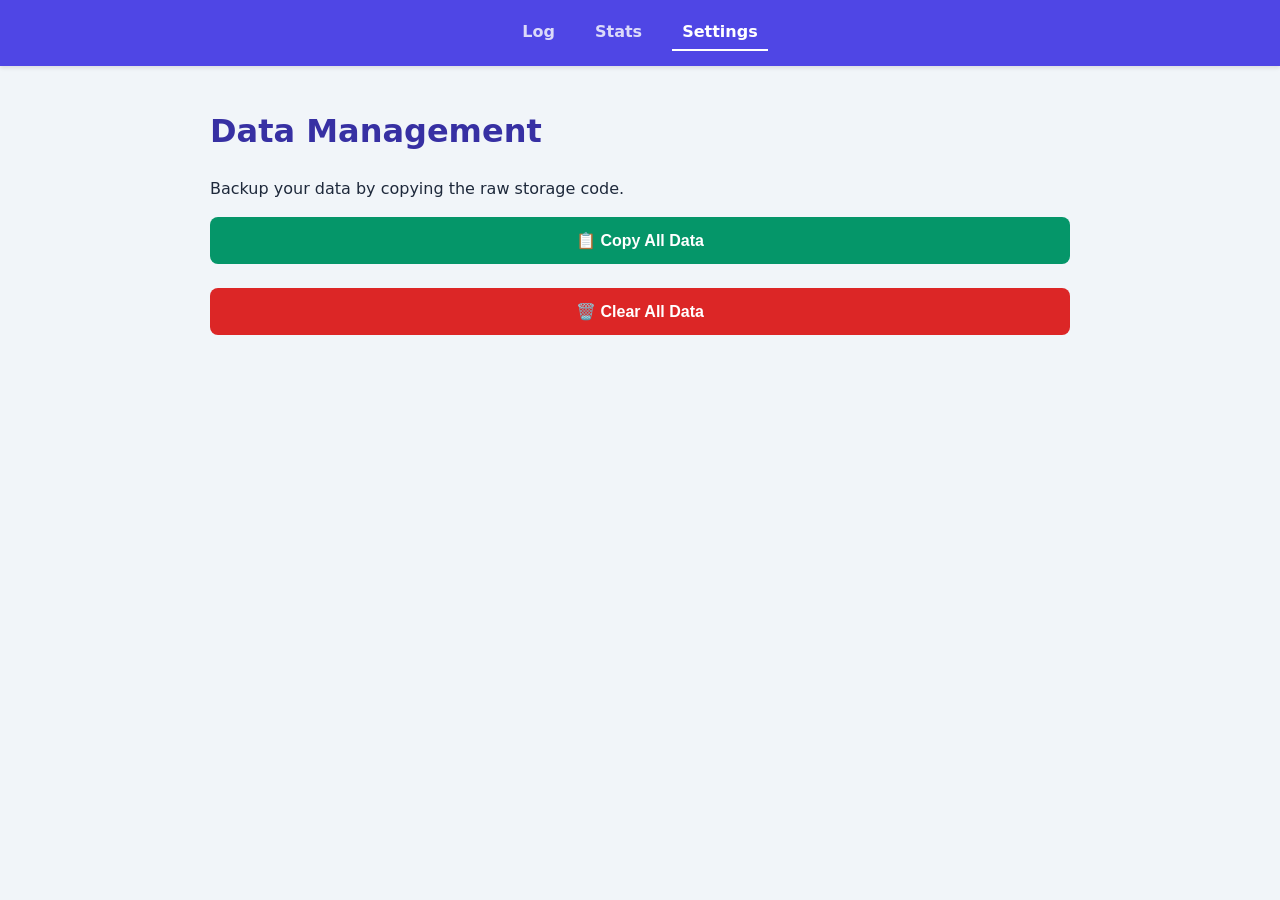
==== settings.html @ 2337b8ce "Add files via upload" ====
<!DOCTYPE html>
<html lang="en">
<head>
    <link rel="manifest" href="manifest.json">
<meta name="theme-color" content="#4f46e5">

<script>
  // Register the Service Worker
  if ('serviceWorker' in navigator) {
    navigator.serviceWorker.register('sw.js');
  }
</script>
    <meta charset="UTF-8">
    <meta name="viewport" content="width=device-width, initial-scale=1.0">
    <title>Settings - FitTrack</title>
    <link rel="stylesheet" href="style.css">
</head>
<body>
    <nav>
        <a href="index.html">Log</a>
        <a href="stats.html">Stats</a>
        <a href="settings.html" class="active">Settings</a>
    </nav>

    <main>
        <h1>Data Management</h1>
        <div class="form">
            <p>Backup your data by copying the raw storage code.</p>
            <button onclick="copyDataToClipboard()" style="background: #059669;">📋 Copy All Data</button>
            <br><br>
            <button onclick="if(confirm('Clear all?')) { localStorage.clear(); location.reload(); }" style="background: #dc2626;">🗑️ Clear All Data</button>
        </div>
    </main>
    <script src="script.js"></script>
</body>
</html>
---- style.css ----
:root {
    --primary: #4f46e5;
    --primary-dark: #3730a3;
    --bg: #f1f5f9;
    --card: #ffffff;
    --text: #1e293b;
    --success: #10b981;
    --danger: #ef4444;
}

* { box-sizing: border-box; }

body {
    font-family: 'Segoe UI', system-ui, sans-serif;
    background-color: var(--bg);
    color: var(--text);
    margin: 0;
    line-height: 1.5;
}

/* --- NAVIGATION --- */
nav {
    display: flex;
    justify-content: center;
    gap: 20px;
    background: var(--primary);
    padding: 15px;
    position: sticky;
    top: 0;
    z-index: 1000;
    box-shadow: 0 2px 4px rgba(0,0,0,0.1);
}

nav a {
    color: white;
    text-decoration: none;
    font-weight: 600;
    opacity: 0.8;
    transition: opacity 0.3s;
    padding: 5px 10px;
}

nav a.active { opacity: 1; border-bottom: 2px solid white; }

/* --- LAYOUT --- */
main {
    padding: 20px;
    max-width: 900px; /* Increased for desktop readability */
    margin: auto;
}

h1, h2, h3 { color: var(--primary-dark); }

/* --- GRID SYSTEM --- */
.grid-inputs {
    display: grid;
    grid-template-columns: repeat(auto-fit, minmax(140px, 1fr));
    gap: 15px;
    margin-bottom: 15px;
}

/* --- CARDS & FORMS --- */
.goals-container, .card, form {
    background: var(--card);
    padding: 20px;
    border-radius: 12px;
    box-shadow: 0 4px 6px -1px rgba(0,0,0,0.05);
    margin-bottom: 25px;
}

.goals-container { background: #eef2ff; border: 1px solid #e0e7ff; }

.input-group { display: flex; flex-direction: column; margin-bottom: 10px; }

label { font-size: 0.9rem; font-weight: 600; margin-bottom: 5px; color: #475569; }

input, select {
    padding: 12px;
    border: 1px solid #cbd5e1;
    border-radius: 8px;
    font-size: 16px; /* Prevents auto-zoom on iOS */
    width: 100%;
}

button {
    width: 100%;
    padding: 14px;
    background: var(--primary);
    color: white;
    border: none;
    border-radius: 8px;
    font-weight: bold;
    font-size: 1rem;
    cursor: pointer;
    transition: background 0.3s;
}

button:hover { background: var(--primary-dark); }

/* --- TABLE RESPONSIVENESS --- */
.table-container {
    overflow-x: auto; /* Critical for mobile */
    background: white;
    border-radius: 12px;
}

table {
    width: 100%;
    border-collapse: collapse;
    min-width: 500px; /* Ensures table doesn't squish too much */
}

th, td {
    padding: 15px;
    text-align: left;
    border-bottom: 1px solid #f1f5f9;
}

th { background: #f8fafc; font-size: 0.85rem; text-transform: uppercase; }

small { display: block; margin-top: 4px; font-weight: bold; }

/* --- CHARTS RESPONSIVENESS --- */
.charts-grid {
    display: grid;
    grid-template-columns: repeat(auto-fit, minmax(280px, 1fr));
    gap: 20px;
}

.chart-box {
    background: white;
    padding: 15px;
    border-radius: 12px;
    border: 1px solid #e2e8f0;
    height: 300px; /* Fixed height for chart consistency */
}

/* --- MOBILE SPECIFIC ADJUSTMENTS --- */
@media (max-width: 600px) {
    main { padding: 15px; }
    
    .grid-inputs {
        grid-template-columns: 1fr 1fr; /* 2 columns on mobile */
    }

    h1 { font-size: 1.5rem; }
}
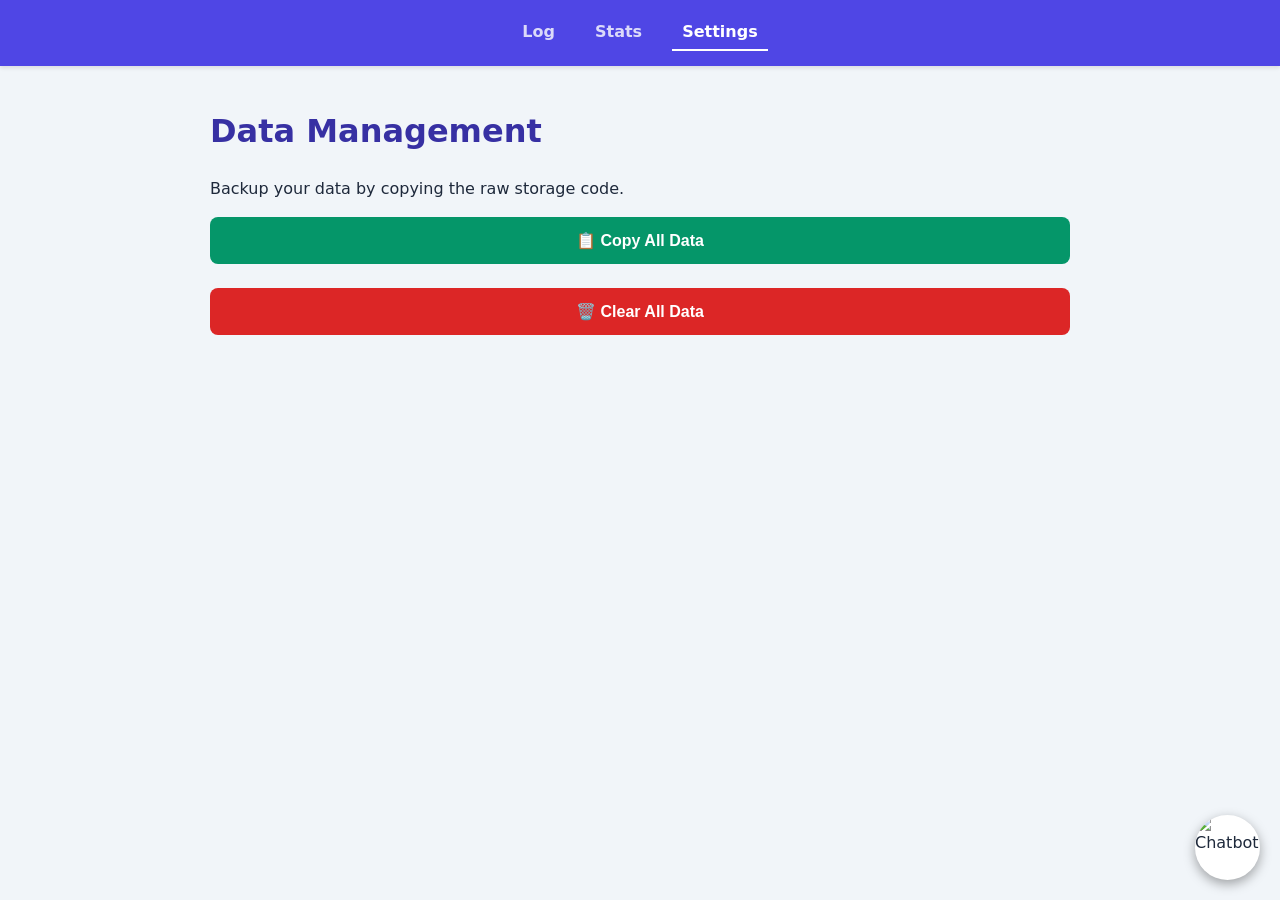
==== commit 495baa3c: "Add chatbot feature to settings.html Added floating chatbot button and chat overlay to settings page" ====
--- a/settings.html
+++ b/settings.html
@@ -31,6 +31,26 @@
             <button onclick="if(confirm('Clear all?')) { localStorage.clear(); location.reload(); }" style="background: #dc2626;">🗑️ Clear All Data</button>
         </div>
     </main>
+
+        <!-- Floating Chatbot Button -->
+<div id="chat-float-btn">
+    <img src="images/bot.png" alt="Chatbot">
+</div>
+
+<!-- Chat Overlay -->
+<div id="chat-overlay">
+    <div id="chat-box">
+        <button id="chat-close">✖</button>
+
+        <div class="chat-open-area">
+            <p>Open FitTrack Coach</p>
+            <button id="open-chat-link">Start Chat</button>
+        </div>
+    </div>
+</div>
+
+    
     <script src="script.js"></script>
 </body>
-</html>+
+</html>
--- a/style.css
+++ b/style.css
@@ -135,6 +135,83 @@
     height: 300px; /* Fixed height for chart consistency */
 }
 
+
+#chat-float-btn {
+  position: fixed;
+  bottom: 20px;
+  right: 20px;
+  width: 65px;
+  height: 65px;
+  border-radius: 50%;
+  overflow: hidden;
+  cursor: pointer;
+  box-shadow: 0 4px 12px rgba(0,0,0,.35);
+  z-index: 9999;
+  background: white;
+}
+
+#chat-float-btn img {
+  width: 100%;
+  height: 100%;
+  object-fit: cover;
+}
+
+#chat-overlay {
+  position: fixed;
+  inset: 0;
+  display: none;
+  background: rgba(0,0,0,.45);
+  z-index: 9998;
+}
+
+#chat-box {
+  position: absolute;
+  bottom: 90px;
+  right: 20px;
+  width: 360px;
+  height: 520px;
+  background: white;
+  border-radius: 16px;
+  box-shadow: 0 6px 20px rgba(0,0,0,.4);
+  padding: 20px;
+}
+
+#chat-close {
+  position: absolute;
+  top: 10px;
+  right: 10px;
+  border: none;
+  background: #ef4444;
+  color: white;
+  border-radius: 50%;
+  width: 32px;
+  height: 32px;
+  cursor: pointer;
+}
+
+.chat-open-area {
+  height: 100%;
+  display: flex;
+  flex-direction: column;
+  justify-content: center;
+  align-items: center;
+  gap: 15px;
+}
+
+.chat-open-area button {
+  width: auto;
+  padding: 10px 18px;
+}
+
+@media (max-width:480px){
+  #chat-box{
+    width: 90vw;
+    right: 5vw;
+    height: 80vh;
+  }
+}
+
+
 /* --- MOBILE SPECIFIC ADJUSTMENTS --- */
 @media (max-width: 600px) {
     main { padding: 15px; }
@@ -144,4 +221,5 @@
     }
 
     h1 { font-size: 1.5rem; }
-}+
+}
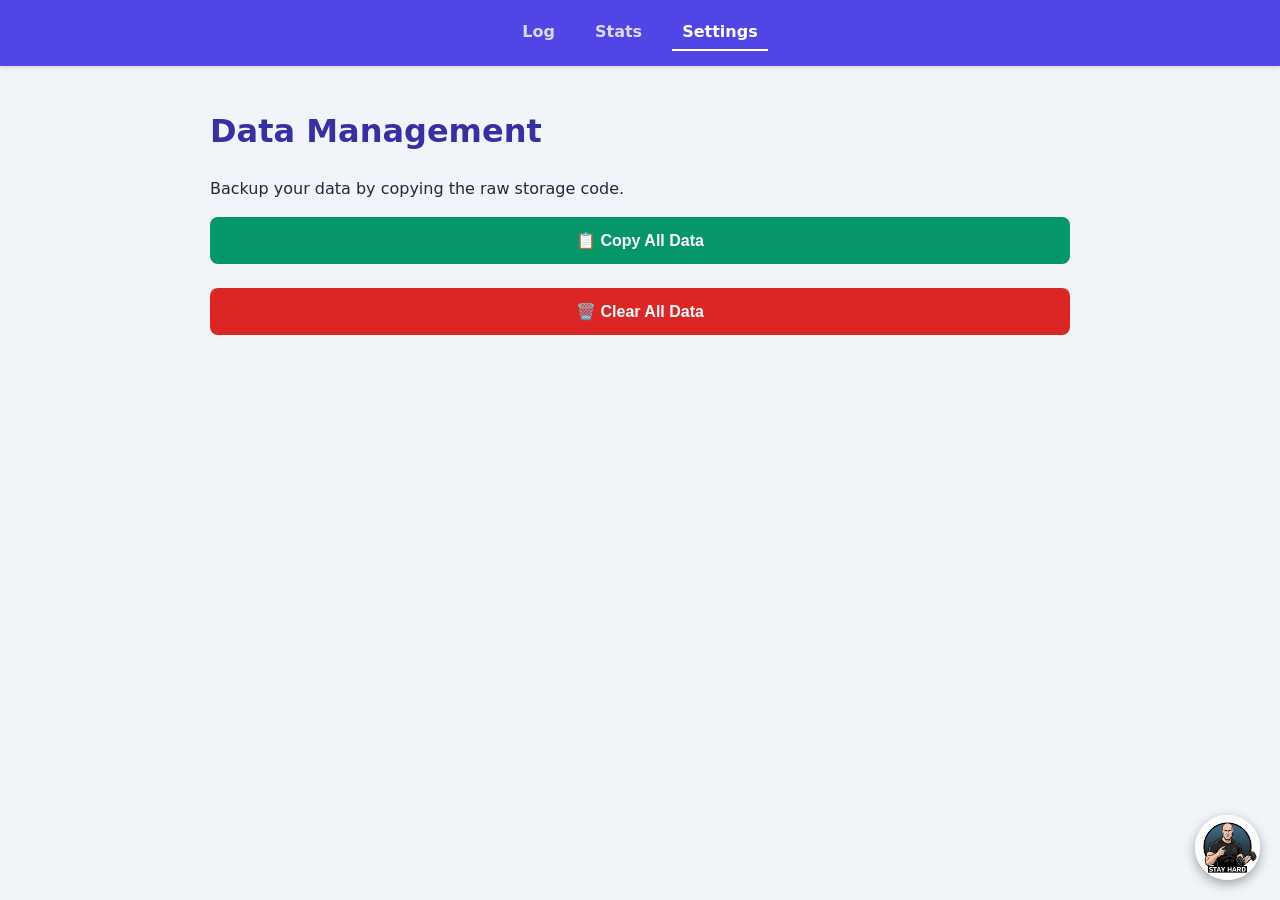
==== commit 110d0f05: "Fix chatbot image source in settings.html" ====
--- a/settings.html
+++ b/settings.html
@@ -34,7 +34,7 @@
 
         <!-- Floating Chatbot Button -->
 <div id="chat-float-btn">
-    <img src="images/bot.png" alt="Chatbot">
+    <img src="bot.png" alt="Chatbot">
 </div>
 
 <!-- Chat Overlay -->
@@ -54,3 +54,4 @@
 </body>
 
 </html>
+
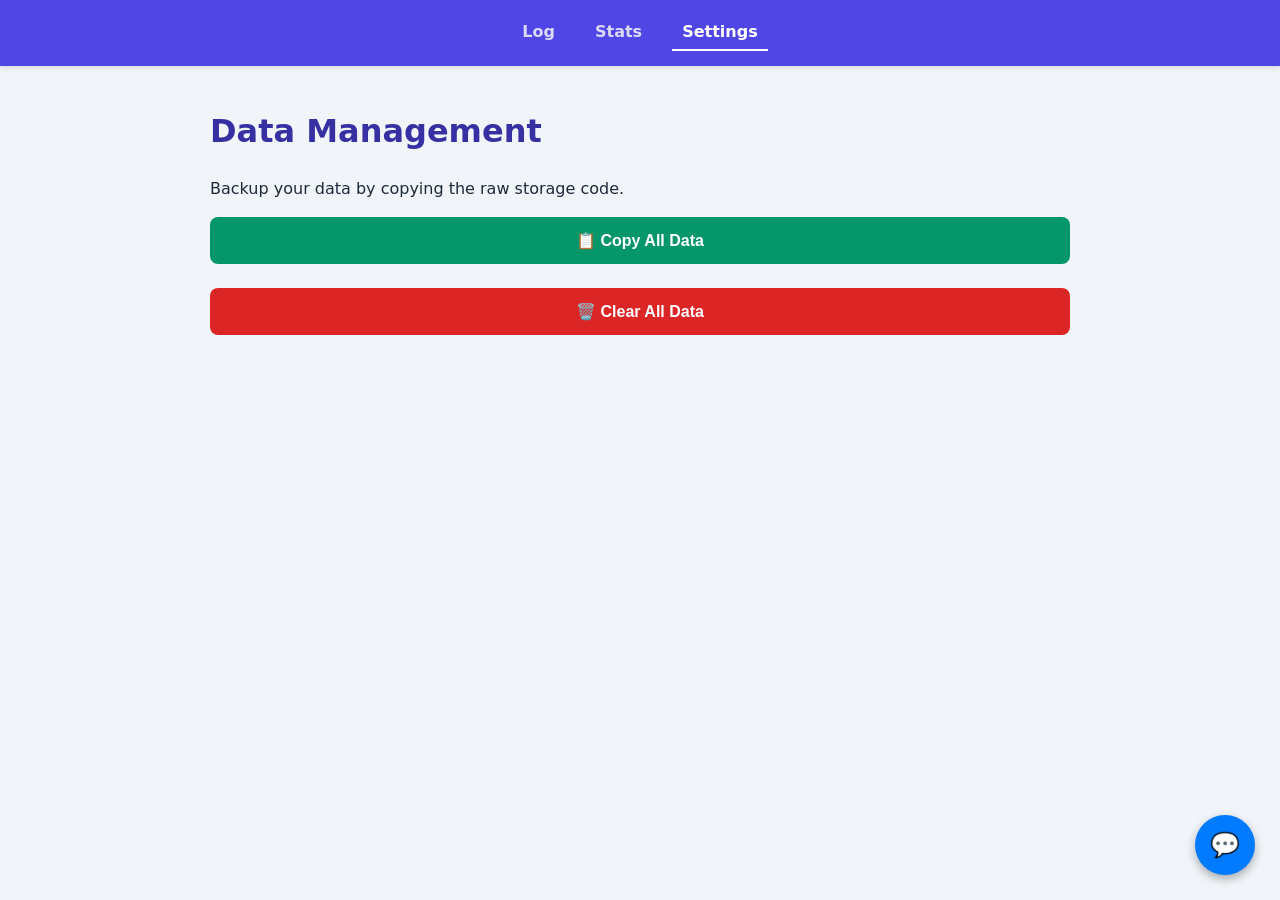
==== commit 06c45d1e: "Integrate chatbot popup in settings page Added chat popup iframe for chatbot interface." ====
--- a/settings.html
+++ b/settings.html
@@ -32,26 +32,20 @@
         </div>
     </main>
 
-        <!-- Floating Chatbot Button -->
-<div id="chat-float-btn">
-    <img src="bot.png" alt="Chatbot">
-</div>
 
-<!-- Chat Overlay -->
-<div id="chat-overlay">
-    <div id="chat-box">
-        <button id="chat-close">✖</button>
+     <!-- Chat popup iframe -->
+  <div id="chat-popup">
+    <div id="close-chat" onclick="toggleChat()" aria-label="Close chat">×</div>
+    <iframe 
+      src="https://fitness-tracker-chatbot-3-0.onrender.com/" 
+      allow="clipboard-write" 
+      title="Chatbot Interface"
+    ></iframe>
+  </div>
 
-        <div class="chat-open-area">
-            <p>Open FitTrack Coach</p>
-            <button id="open-chat-link">Start Chat</button>
-        </div>
-    </div>
-</div>
+  <!-- Floating chat button -->
+  <button id="chat-toggle" onclick="toggleChat()" aria-label="Open chat">💬</button>
 
-    
     <script src="script.js"></script>
 </body>
-
 </html>
-
--- a/style.css
+++ b/style.css
@@ -136,84 +136,136 @@
 }
 
 
-#chat-float-btn {
+ #chat-toggle {
+      position: fixed;
+      bottom: 25px;
+      right: 25px;
+      background-color: #007bff;
+      color: white;
+      border: none;
+      border-radius: 50%;
+      width: 60px;
+      height: 60px;
+      font-size: 24px;
+      cursor: pointer;
+      box-shadow: 0 4px 10px rgba(0,0,0,0.3);
+      z-index: 999;
+      display: flex;
+      align-items: center;
+      justify-content: center;
+      user-select: none;
+      transition: transform 0.2s ease;
+    }
+
+    #chat-toggle:hover {
+      transform: scale(1.05);
+    }
+
+    /* Chatbot iframe container */
+#chat-popup {
   position: fixed;
-  bottom: 20px;
-  right: 20px;
-  width: 65px;
-  height: 65px;
-  border-radius: 50%;
+  bottom: 100px;
+  right: 25px;
+  width: 400px;
+  height: 600px;
+
+  background: white;
+  border-radius: 12px;
+  box-shadow: 0 4px 20px rgba(0,0,0,0.4);
+
+  display: none;
+  flex-direction: column;
+
   overflow: hidden;
-  cursor: pointer;
-  box-shadow: 0 4px 12px rgba(0,0,0,.35);
-  z-index: 9999;
-  background: white;
-}
-
-#chat-float-btn img {
-  width: 100%;
-  height: 100%;
-  object-fit: cover;
-}
-
-#chat-overlay {
-  position: fixed;
-  inset: 0;
-  display: none;
-  background: rgba(0,0,0,.45);
+
   z-index: 9998;
-}
-
-#chat-box {
-  position: absolute;
-  bottom: 90px;
-  right: 20px;
-  width: 360px;
-  height: 520px;
-  background: white;
-  border-radius: 16px;
-  box-shadow: 0 6px 20px rgba(0,0,0,.4);
-  padding: 20px;
-}
-
-#chat-close {
+
+  transform: scale(0.95);
+  opacity: 0;
+  transition: transform 0.25s ease, opacity 0.25s ease;
+}
+
+
+    #chat-popup.show {
+      display: flex;
+      opacity: 1;
+      transform: scale(1);
+    }
+
+    /* Close button */
+#close-chat {
   position: absolute;
   top: 10px;
   right: 10px;
-  border: none;
+
+  width: 36px;
+  height: 36px;
+
   background: #ef4444;
   color: white;
+  font-size: 22px;
+  font-weight: bold;
+
   border-radius: 50%;
-  width: 32px;
-  height: 32px;
   cursor: pointer;
-}
-
-.chat-open-area {
+
+  display: flex;
+  align-items: center;
+  justify-content: center;
+
+  z-index: 10001;
+}
+
+
+
+    /* iframe styling */
+    #chat-popup iframe {
+  width: 100%;
   height: 100%;
-  display: flex;
-  flex-direction: column;
-  justify-content: center;
-  align-items: center;
-  gap: 15px;
-}
-
-.chat-open-area button {
-  width: auto;
-  padding: 10px 18px;
-}
-
-@media (max-width:480px){
+  border: none;
+  position: relative;
+  z-index: 1;
+    }
+
+    /* Responsive styles for mobile */
+    @media (max-width: 480px) {
+      #chat-popup {
+        width: 90vw;
+        height: 80vh;
+        bottom: 80px;
+        right: 5vw;
+        border-radius: 8px;
+      }
+
+      #close-chat {
+        width: 36px;
+        height: 36px;
+        line-height: 36px;
+        font-size: 26px;
+        top: 12px;
+        right: 12px;
+      }
+
+      #chat-toggle {
+        width: 55px;
+        height: 55px;
+        font-size: 22px;
+        bottom: 20px;
+        right: 20px;
+      }
+    }
+
+/* @media (max-width:480px){
   #chat-box{
     width: 90vw;
     right: 5vw;
     height: 80vh;
   }
-}
+} */
 
 
 /* --- MOBILE SPECIFIC ADJUSTMENTS --- */
-@media (max-width: 600px) {
+  @media (max-width: 600px) {
     main { padding: 15px; }
     
     .grid-inputs {
@@ -221,5 +273,7 @@
     }
 
     h1 { font-size: 1.5rem; }
-
-}
+} 
+
+
+
